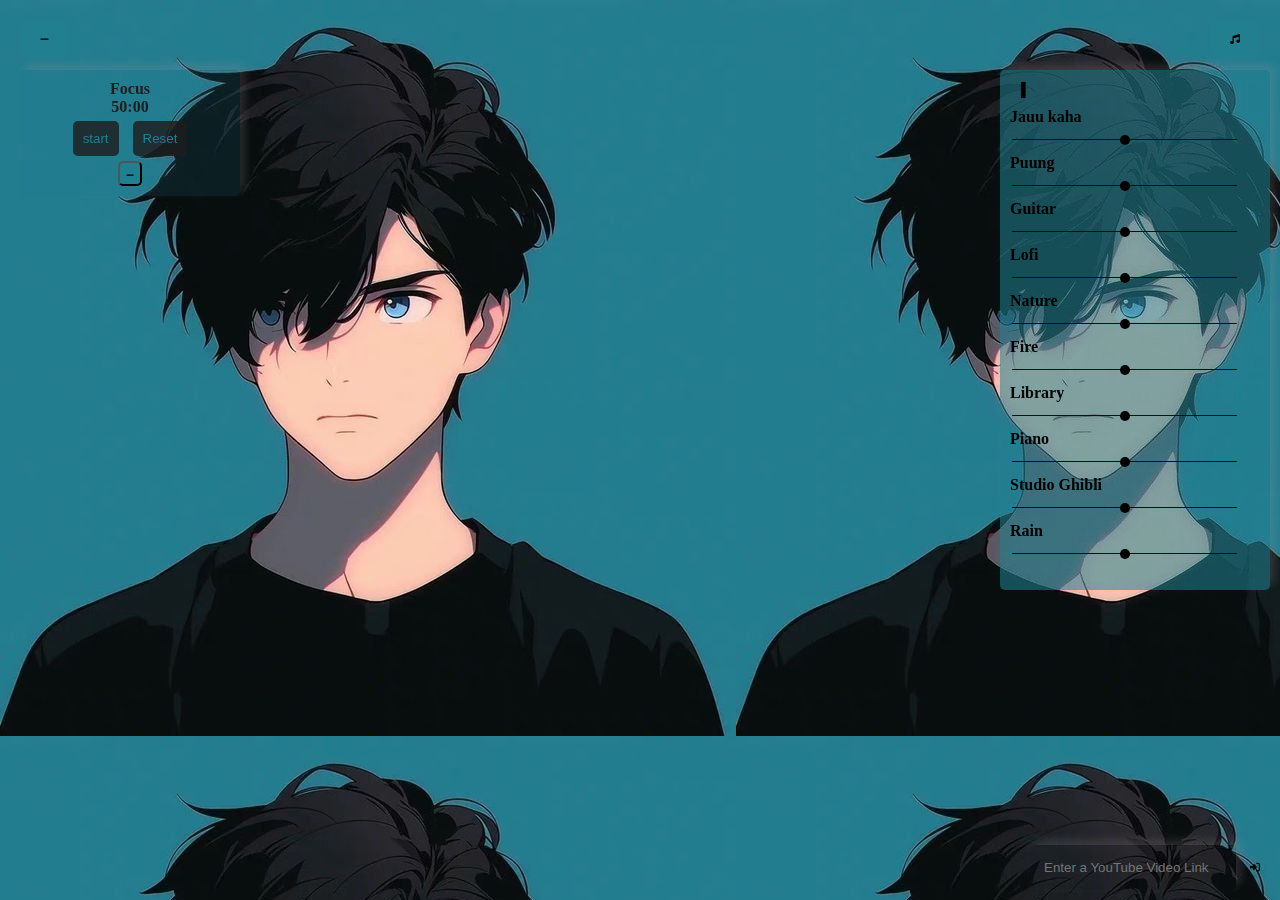
==== index.html @ a26e5c1b "Update and rename equali.html to index.html" ====
<!DOCTYPE html>
<html>
<head>
    <title>Study with me</title>
    <link rel="stylesheet" href="rijan.css">
    <link rel="shortcut icon" href="1d5b20f6-dc3b-4e32-94cb-70d84c7b9204.jpg" type="image">
</head>
<body>
  
<!-- youtube link -->
    <form id="videoForm">
      <input type="text" id="youtubeLink" placeholder="Enter a YouTube Video Link" required>
      <button type="submit" id="embed"><img src="right-to-bracket-solid.svg" alt="sorry"></button>
    </form>

    <div id="embeddedVideo"></div>

  

<!-- timer button -->
<button id="timerButton"  data-state="visible" onclick="timer1visibility()"><img src="minus-solid.svg" alt="timer"></button>
    <!-- timer -->
    <div class="timer" id="timer1">
    <div id="timer">
        <div id="timer-label">Focus</div>
        <div id="time-left">25:00</div>
      </div>
      <div id="controls">
        <button id="start-stop"><div>start</div></button>
        <button id="reset"><div>Reset</div></button>
      </div>
      <button id="editButton" data-state="hidden" onclick="editButtonvisibility()"><img src="minus-solid.svg"></button>
        <div id="settings">
        <div id="focus-settings" style="display: none;">
          <label for="focus-duration">Focus Duration</label>
          <input type="number" id="focus-duration" min="1" value="50">
        </div>
        <div id="break-settings" style="display: none;">
          <label for="break-duration" >Break Duration</label>
          <input type="number" id="break-duration" min="1" value="10">
        </div>
      </div>
    </div>
      
    <!-- music button -->
    <button id="musicButton" onclick="togglePlayerVisibility()"><img src="music-solid.svg" alt=""></button>


    <div id="musicPlayerContainer">
        <div class="audio">
            <audio id="music1" src="kaha.m4a"></audio>
            <audio id="music2" src="[Study Sleep Relax  ] Meditation - Monoman .beautiful commen.m4a"volume="0"></audio>
            <audio id="music3" src="05-5th shot.mp3" volume="0"></audio>
            <audio id="music4" src="1Lofi.mp3" volume="0"></audio>
            <audio id="music5" src="2Nature.mp3" volume="0"></audio>
            <audio id="music6" src="4Fire.mp3" volume="0"></audio>
            <audio id="music7" src="5Library.mp3" volume="0"></audio>
            <audio id="music8" src="6piano.mp3" volume="0"></audio>
            <audio id="music9" src="8Studioghibli.mp3" volume="0"></audio>
            <audio id="music10" src="rain-01.mp3" volume="0"></audio>
            <!-- Add more audio elements as needed -->
        </div>

<!-- main body of music player -->
        <div class="main_body">
            <button id="playPauseButton" onclick="togglePlayPause()">&#9616</button>
            <p>Jauu kaha</p>
            <input type="range" id="player" min="0" max="1" step="0.01" onchange="setVolume('music1', this.value)" <i>
            <p>Puung</p>
            <input type="range" min="0" max="1" step="0.01" onchange="setVolume('music2', this.value)">
            <p>Guitar</p>
            <input type="range" min="0" max="1" step="0.01" onchange="setVolume('music3', this.value)">
            <p>Lofi</p>
            <input type="range" min="0" max="1" step="0.01" onchange="setVolume('music4', this.value)">
            <p>Nature</p>
            <input type="range" min="0" max="1" step="0.01" onchange="setVolume('music5', this.value)">
            <p>Fire</p>
            <input type="range" min="0" max="1" step="0.01" onchange="setVolume('music6', this.value)">
            <p>Library</p>
            <input type="range" min="0" max="1" step="0.01" onchange="setVolume('music7', this.value)">
            <p>Piano</p>
            <input type="range" min="0" max="1" step="0.01" onchange="setVolume('music8', this.value)">
            <p>Studio Ghibli</p>
            <input type="range" min="0" max="1" step="0.01" onchange="setVolume('music9', this.value)">
            <p>Rain</p>
            <input type="range" min="0" max="1" step="0.01" onchange="setVolume('music10', this.value)">

            
            <!-- Add more volume controls for additional tracks -->
        </div>
    </div>

    <script src="equali.js"></script>
</body>
---- rijan.css ----
body {
    background-color: #1e1e1e;
    font-family: cursive;
    font-weight: bold;
    margin: 0;
    padding: 0;
    background-image: url('1d5b20f6-dc3b-4e32-94cb-70d84c7b9204.jpg');
    /* background-blend-mode:multiply; */
    height: auto;
}

/* Music button in top right corner */
#musicButton {
    position: fixed;
    top: 20px;
    right: 20px;
    background-color:  #217f8f; 
    color: white;
    border: none;
    padding: 10px 20px;
    font-size: 16px;
    cursor: pointer;
    z-index: 999; /* Ensure it's above other elements */
    border-radius: 5px;
}

#musicButton:hover {
    background-color: #217f8f90; /* Lighter orange on hover */
}

#musicPlayerContainer {
    /* display: none; */
    position: fixed;
    top: 70px;
    right: 10px;
    padding: 10px;
    width: 250px;
    box-shadow: 5px -5px 10px rgba(168, 159, 159, 0.2);
    border-radius: 5px;
    z-index: 998;
    height: 500px;
    overflow-y: scroll; 
    scroll-behavior: smooth;
}


button#playPauseButton {
    background-color: #217f8f00;
    border: none;
    /* padding: 10px 20px; */
    /* font-size: 20px; */
    cursor: pointer;
    border-radius: 5px;
    /* background-color: #1e1e1e; */
    color: black;
}


/* Style the volume and seek sliders */
input[type="range"] {
    width: 90%;
    height: 1px;
    border-radius: 5px;
    appearance: none;
    background-color: #111;
}

input[type="range"]::-webkit-slider-thumb {
    -webkit-appearance: none;
    appearance: none;
    width: 10px; /* Increased width */
    height: 10px; /* Increased height */
    background-color: #000; /* Vibrant orange */
    border-radius: 50%;
    cursor: pointer;
}

input[type="range"]::-webkit-slider-thumb:hover {
    background-color:#217e8f; /* Lighter orange on hover */
}

#musicPlayerContainer
{
   display: block;
   background-color: #217f8f90;
}

p{
    margin: 0;
    padding-top: 10px;
    padding-bottom: 0;
}


.video-container{
    position: relative;
    padding-bottom: 56.25%;
    padding-top: 25px;
    width: 300%;
    left: -100%;
    overflow: hidden;
}

.video-container iframe
{
    position: absolute; 
    top: 0; 
    left: 0; 
    width: 100%; 
    height: 80%;
}

.wrapper {
    overflow: hidden;
    max-width: 100%;
 }

.timer{
    /* display: none; */
    position: fixed;
    top: 70px;
    left: 20px;
    padding: 10px;
    width: 200px;
    box-shadow: 5px -5px 10px rgba(168, 159, 159, 0.2);
    border-radius: 5px;
    z-index: 998; /* Below the button */
    background-color: #217f8f29;
    text-align: center;
    color: #1e1e1e;
    
}
  

input[type="number"]{
    width: 30px;
    border: none;
    border-radius: 5px;
    background-color: #000000ca;
    color:  #217f8f;
    text-align: center;
    padding: 4px;
    font-family: cursive;
    font-weight: bold;
}
#focus-settings,#break-settings{
    padding: 7px;
}

#start-stop,#reset{
    border: none;
    border-radius: 5px;
    background-color: #1e1e1ed0;
    padding:10px;
    margin: 5px;
    color:  #217f8f;
    }

#editButton{
    color: black;
    background-color:  #217f8f;
    /* border: 1px; */
    border-color:black;
    padding-top: 5px;
    border-radius: 5px;
}

#timerButton{
    position: fixed;
    top: 20px;
    left: 20px;
    background-color:  #217f8f; 
    /* color: white; */
    border: none;
    padding: 10px 20px;
    font-size: 16px;
    cursor: pointer;
    z-index: 999; /* Ensure it's above other elements */
    border-radius: 5px;
}

input::-webkit-outer-spin-button,
input::-webkit-inner-spin-button {
  -webkit-appearance: none;
  margin: 0;
}

#videoForm{
    position: absolute;
    right: 20px;
    bottom: 0;
    color: #000;
}

#youtubeLink
{
    border: none;
    max-width: 600px;
    margin: 10px auto;
    padding: 15px;
    background-color: transparent;
    color: #ff5733;
    border-radius: 5px;
    box-shadow: rgba(33, 31, 31, 0.5) -3px -3px 6px 1px inset, rgba(33, 31, 31, 0.5) -3px -3px 6px 1px inset;
    box-shadow: 5px -5px 10px rgba(168, 159, 159, 0.2);
}

#embed{
    border: none;
    background-color: transparent;
    padding: 10px;
    width: 10px;
    height: 10px;
    color: #ff5733;
}

#embed:hover {
    color: aliceblue;
}

#youtubeLink::after{
    border: none;
}

img{
    height: 10px;
    padding: 0;
    margin: 0;
    box-sizing: content-box;
}
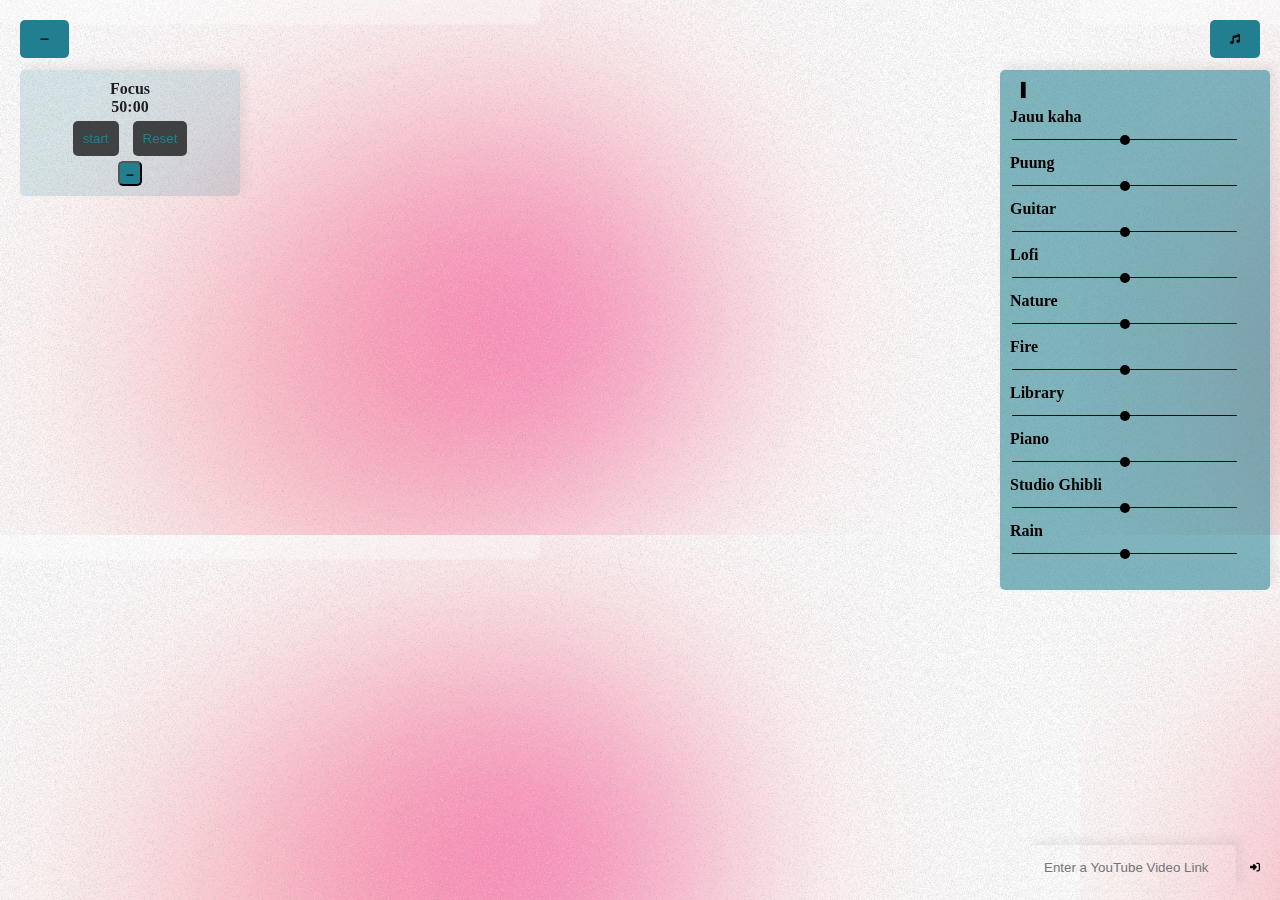
==== commit c705f162: "Update index.html" ====
--- a/index.html
+++ b/index.html
@@ -3,7 +3,7 @@
 <head>
     <title>Study with me</title>
     <link rel="stylesheet" href="rijan.css">
-    <link rel="shortcut icon" href="1d5b20f6-dc3b-4e32-94cb-70d84c7b9204.jpg" type="image">
+    <link rel="shortcut icon" href="magicpattern-blurry-gradient-16" type="image">
 </head>
 <body>
   
--- a/rijan.css
+++ b/rijan.css
@@ -4,7 +4,7 @@
     font-weight: bold;
     margin: 0;
     padding: 0;
-    background-image: url('1d5b20f6-dc3b-4e32-94cb-70d84c7b9204.jpg');
+    background-image: url('/magicpattern-blurry-gradient-1695392766095.png');
     /* background-blend-mode:multiply; */
     height: auto;
 }
@@ -227,4 +227,4 @@
     padding: 0;
     margin: 0;
     box-sizing: content-box;
-}+}
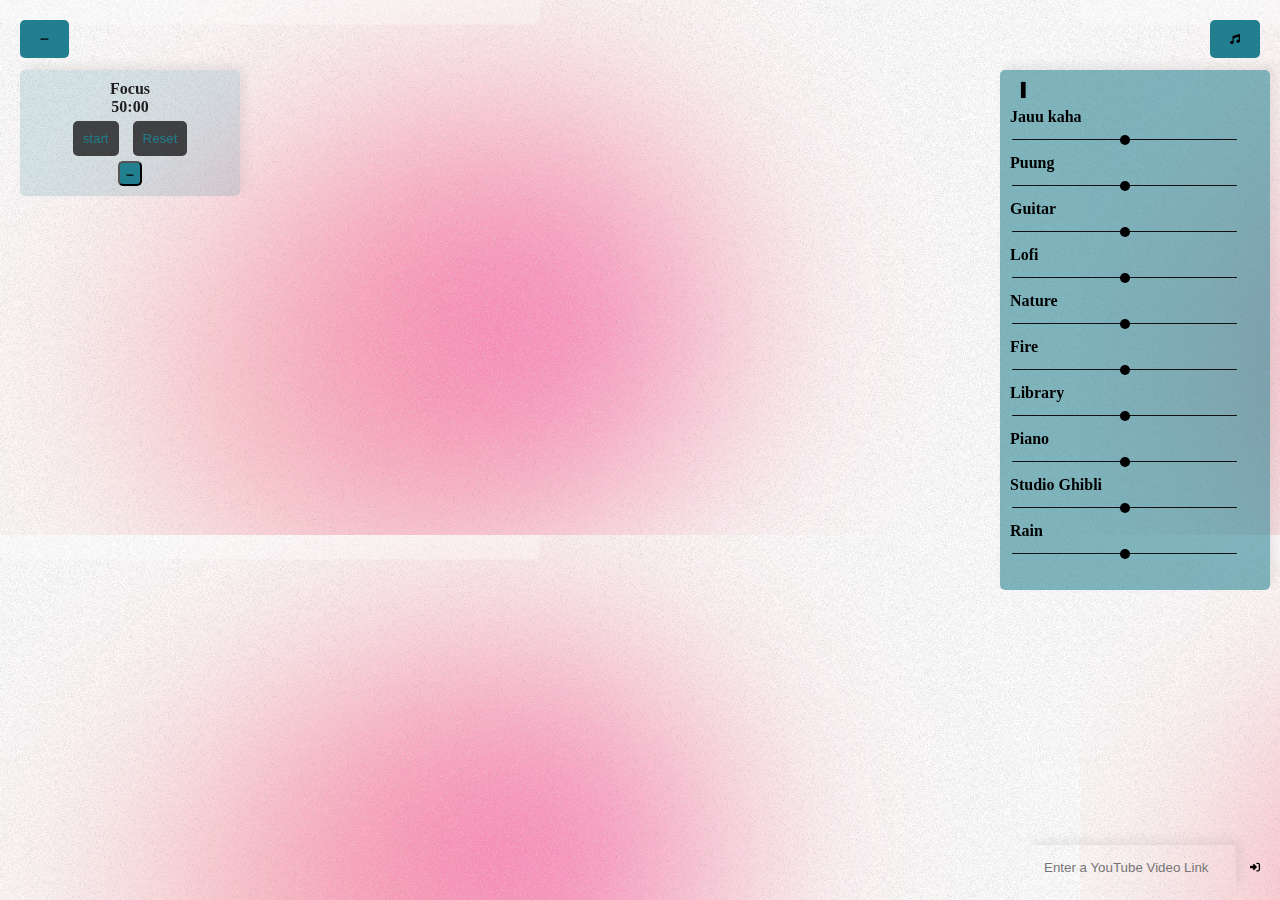
==== commit d4a94a77: "Update index.html" ====
--- a/index.html
+++ b/index.html
@@ -3,7 +3,7 @@
 <head>
     <title>Study with me</title>
     <link rel="stylesheet" href="rijan.css">
-    <link rel="shortcut icon" href="magicpattern-blurry-gradient-16" type="image">
+    <link rel="shortcut icon" href="magicpattern-blurry-gradient-1695392766095.png" type="image">
 </head>
 <body>
   
